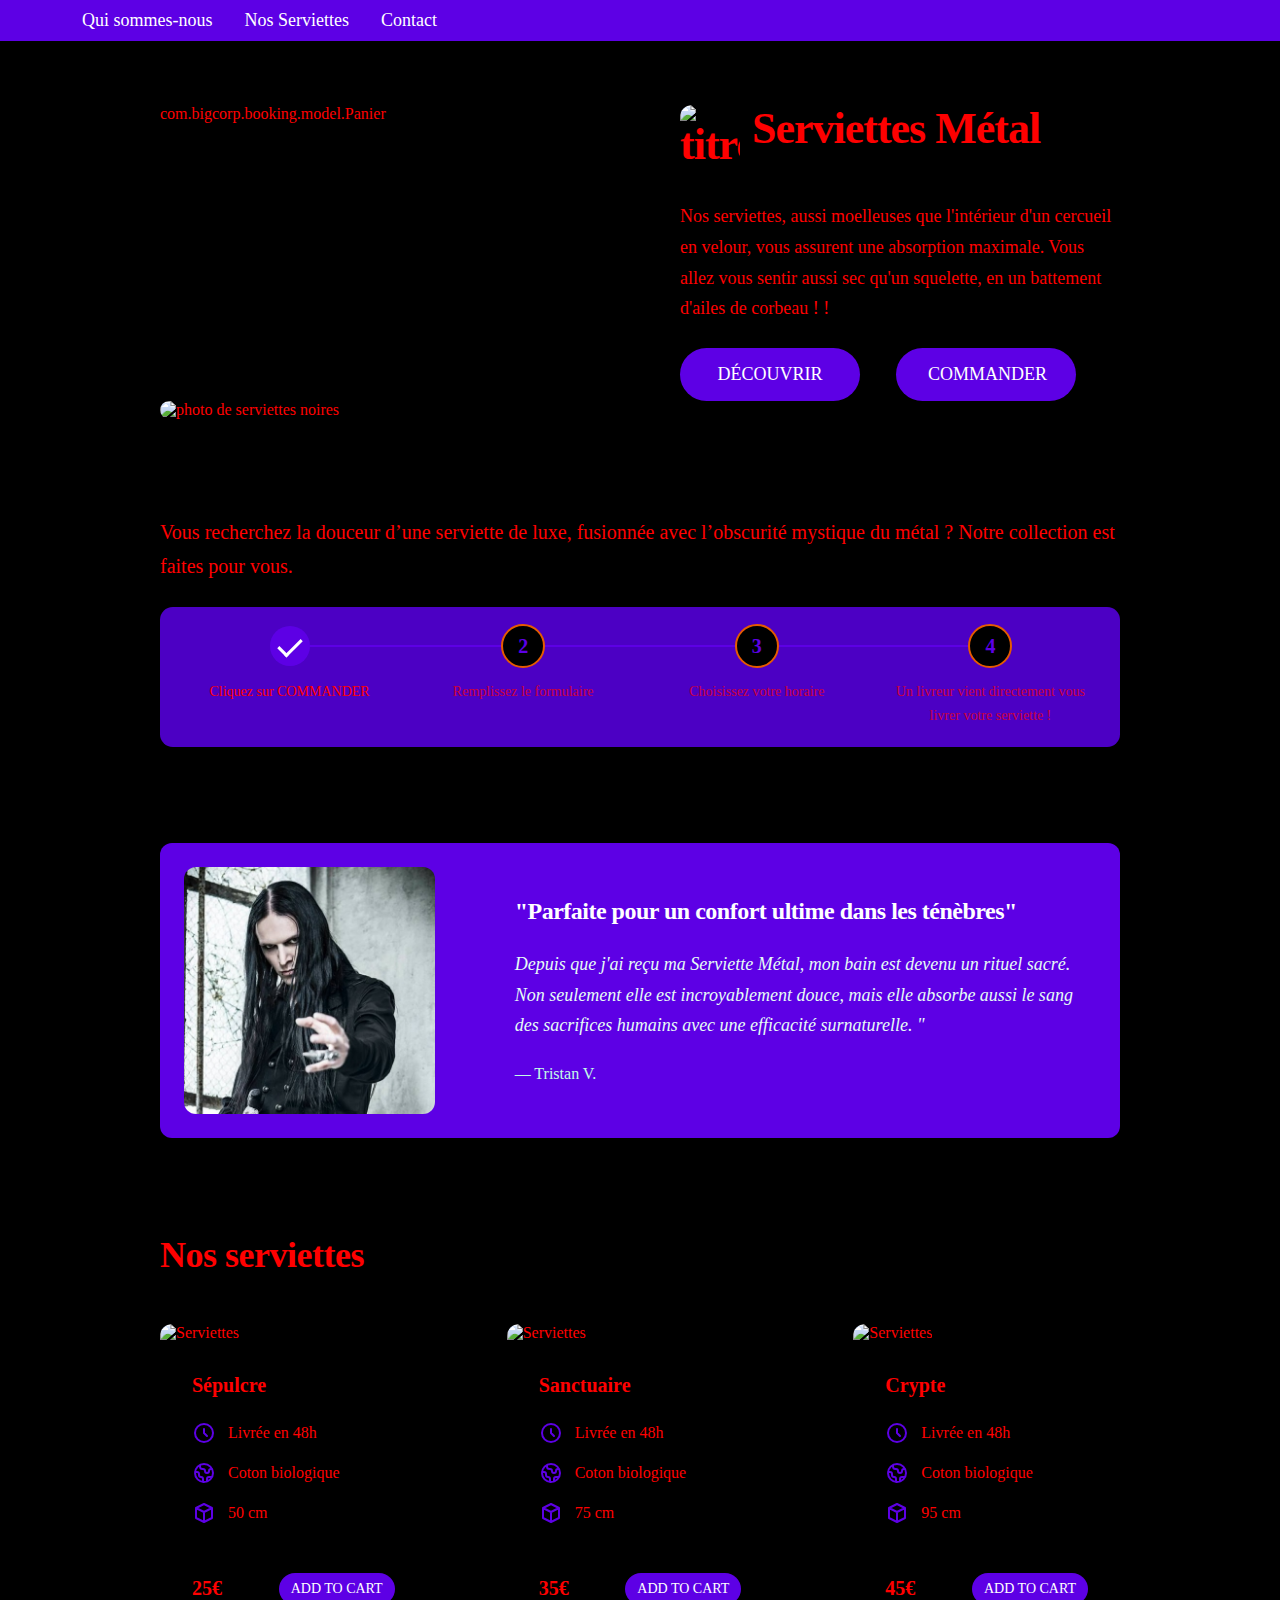
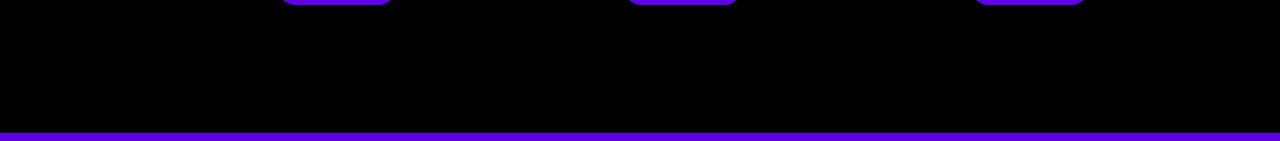
==== src/main/webapp/index.html @ 50b64f71 "index" ====
<!DOCTYPE html>
<html lang="en">
  <head>
    <meta charset="UTF-8" />
    <meta http-equiv="X-UA-Compatible" content="IE=edge" />
    <meta name="viewport" content="width=device-width, initial-scale=1.0" />
    <link rel="preconnect" href="https://fonts.gstatic.com" />
    <link
      href="https://fonts.googleapis.com/css2?family=Inter:wght@400;500;700&display=swap"
      rel="stylesheet"
    />
    <link rel="stylesheet" href="style-guide.css" />

    <title class="title-head">Serviettes Métal</title>

  </head>
  <body>
    <ul class="menu">
      <li><a href="qui-sommes-nous.html">Qui sommes-nous</a></li>
      <li><a href="nos-serviettes.html">Nos Serviettes</a></li>
      <li><a href="contact.html">Contact</a></li>  </ul>
    <div class="container">

      <header>
        <a href="#" class="btn-cart">com.bigcorp.booking.model.Panier</a>
        <div class="header-text-box">

          <h1><img src="img-logo.png" alt="titre" class="img-logo">Serviettes Métal</h1>
          <p class="header-text">
            Nos serviettes, aussi moelleuses que l'intérieur d'un cercueil en velour,
            vous assurent une absorption maximale. Vous allez vous sentir aussi
            sec qu'un squelette, en un battement d'ailes de corbeau ! !
          </p>
          <a class="btn btn--big" href="#">Découvrir</a>
          <a class="btn btn--big" href="#">Commander</a>
        </div>
        <img src="img-top.jpg" alt="photo de serviettes noires" />
      </header>
      <section>
        <div class="presentation-text">
          <p>
          Vous recherchez la douceur d’une serviette de luxe, fusionnée avec l’obscurité
            mystique du métal ? Notre collection est faites pour vous.

          </p>
          <ul class="container-list">
            <li class="container-item">
                <a href="#" class="count">1</a>
                <a href="#" class="progress"> Cliquez sur COMMANDER </a>
            </li>
            <li class="container-item unActive">
                <a href="#" class="count">2</a>
                <a href="#" class="progress"> Remplissez le formulaire </a>
            </li>
            <li class="container-item unActive">
                <a href="#" class="count">3</a>
                <a href="#" class="progress"> Choisissez votre horaire </a>
            </li>
            <li class="container-item unActive">
                <a href="#" class="count">4</a>
                <a href="#" class="progress"> Un livreur vient directement vous livrer votre serviette ! </a>
            </li>
        </ul>

        </div>
      </section>

      <section class="testimonial-section">
        <div class="grid-3-cols">
          <img src="images/Temoignage_Tristan.jpg" alt="portait gothic" />
          <div class="testimonial-box">
            <h2>"Parfaite pour un confort ultime dans les ténèbres"</h2>
            <blockquote class="testimonial-text">
              Depuis que j'ai reçu ma Serviette Métal, mon bain est devenu
              un rituel sacré. Non seulement elle est incroyablement douce, mais elle
              absorbe aussi le sang des sacrifices humains avec une efficacité surnaturelle.
              "
            </blockquote>
            <p class="testimonial-author">&mdash; Tristan V.</p>
          </div>
        </div>
      </section>

      <section>
        <h2>Nos serviettes</h2>
        <div class="grid-3-cols">
          <figure class="card">
            <img src="img-card-1.jpg" alt="Serviettes" class="img-card"/>
            <div class="card-box">
              <h3>Sépulcre</h3>
              <ul class="card-details">

                <li>
                  <svg
                    xmlns="http://www.w3.org/2000/svg"
                    class="card-icon"
                    fill="none"
                    viewBox="0 0 24 24"
                    stroke="currentColor"
                  >
                    <path
                      stroke-linecap="round"
                      stroke-linejoin="round"
                      stroke-width="2"
                      d="M12 8v4l3 3m6-3a9 9 0 11-18 0 9 9 0 0118 0z"
                    />
                  </svg>
                  <span>Livrée en 48h</span>
                </li>
                <li>
                  <svg
                    xmlns="http://www.w3.org/2000/svg"
                    class="card-icon"
                    fill="none"
                    viewBox="0 0 24 24"
                    stroke="currentColor"
                  >
                    <path
                      stroke-linecap="round"
                      stroke-linejoin="round"
                      stroke-width="2"
                      d="M3.055 11H5a2 2 0 012 2v1a2 2 0 002 2 2 2 0 012 2v2.945M8 3.935V5.5A2.5 2.5 0 0010.5 8h.5a2 2 0 012 2 2 2 0 104 0 2 2 0 012-2h1.064M15 20.488V18a2 2 0 012-2h3.064M21 12a9 9 0 11-18 0 9 9 0 0118 0z"
                    />
                  </svg>
                  <span>Coton biologique</span>
                </li>
                <li>
                  <svg
                    xmlns="http://www.w3.org/2000/svg"
                    class="card-icon"
                    fill="none"
                    viewBox="0 0 24 24"
                    stroke="currentColor"
                  >
                    <path
                      stroke-linecap="round"
                      stroke-linejoin="round"
                      stroke-width="2"
                      d="M20 7l-8-4-8 4m16 0l-8 4m8-4v10l-8 4m0-10L4 7m8 4v10M4 7v10l8 4"
                    />
                  </svg>
                  <span>50 cm</span>
                </li>
              </ul>
              <div class="card-price">
                <strong>25€</strong>
                <a href="#" class="btn btn--small">Add to cart</a>
              </div>
            </div>
          </figure>

          <figure class="card">
            <img src="img-card-2.jpg" alt="Serviettes" class="img-card" />
            <div class="card-box">
              <h3>Sanctuaire</h3>
              <ul class="card-details">

                <li>
                  <svg
                    xmlns="http://www.w3.org/2000/svg"
                    class="card-icon"
                    fill="none"
                    viewBox="0 0 24 24"
                    stroke="currentColor"
                  >
                    <path
                      stroke-linecap="round"
                      stroke-linejoin="round"
                      stroke-width="2"
                      d="M12 8v4l3 3m6-3a9 9 0 11-18 0 9 9 0 0118 0z"
                    />
                  </svg>
                  <span>Livrée en 48h</span>
                </li>
                <li>
                  <svg
                    xmlns="http://www.w3.org/2000/svg"
                    class="card-icon"
                    fill="none"
                    viewBox="0 0 24 24"
                    stroke="currentColor"
                  >
                    <path
                      stroke-linecap="round"
                      stroke-linejoin="round"
                      stroke-width="2"
                      d="M3.055 11H5a2 2 0 012 2v1a2 2 0 002 2 2 2 0 012 2v2.945M8 3.935V5.5A2.5 2.5 0 0010.5 8h.5a2 2 0 012 2 2 2 0 104 0 2 2 0 012-2h1.064M15 20.488V18a2 2 0 012-2h3.064M21 12a9 9 0 11-18 0 9 9 0 0118 0z"
                    />
                  </svg>
                  <span>Coton biologique</span>
                </li>
                <li>
                  <svg
                    xmlns="http://www.w3.org/2000/svg"
                    class="card-icon"
                    fill="none"
                    viewBox="0 0 24 24"
                    stroke="currentColor"
                  >
                    <path
                      stroke-linecap="round"
                      stroke-linejoin="round"
                      stroke-width="2"
                      d="M20 7l-8-4-8 4m16 0l-8 4m8-4v10l-8 4m0-10L4 7m8 4v10M4 7v10l8 4"
                    />
                  </svg>
                  <span>75 cm</span>
                </li>
              </ul>
              <div class="card-price">
                <strong>35€</strong>
                <a href="#" class="btn btn--small">Add to cart</a>
              </div>
            </div>
          </figure>

          <figure class="card">
            <img src="img-card-3.jpg" alt="Serviettes" class="img-card" />
            <div class="card-box">
              <h3>Crypte</h3>
              <ul class="card-details">

                <li>
                  <svg
                    xmlns="http://www.w3.org/2000/svg"
                    class="card-icon"
                    fill="none"
                    viewBox="0 0 24 24"
                    stroke="currentColor"
                  >
                    <path
                      stroke-linecap="round"
                      stroke-linejoin="round"
                      stroke-width="2"
                      d="M12 8v4l3 3m6-3a9 9 0 11-18 0 9 9 0 0118 0z"
                    />
                  </svg>
                  <span>Livrée en 48h</span>
                </li>
                <li>
                  <svg
                    xmlns="http://www.w3.org/2000/svg"
                    class="card-icon"
                    fill="none"
                    viewBox="0 0 24 24"
                    stroke="currentColor"
                  >
                    <path
                      stroke-linecap="round"
                      stroke-linejoin="round"
                      stroke-width="2"
                      d="M3.055 11H5a2 2 0 012 2v1a2 2 0 002 2 2 2 0 012 2v2.945M8 3.935V5.5A2.5 2.5 0 0010.5 8h.5a2 2 0 012 2 2 2 0 104 0 2 2 0 012-2h1.064M15 20.488V18a2 2 0 012-2h3.064M21 12a9 9 0 11-18 0 9 9 0 0118 0z"
                    />
                  </svg>
                  <span>Coton biologique</span>
                </li>
                <li>
                  <svg
                    xmlns="http://www.w3.org/2000/svg"
                    class="card-icon"
                    fill="none"
                    viewBox="0 0 24 24"
                    stroke="currentColor"
                  >
                    <path
                      stroke-linecap="round"
                      stroke-linejoin="round"
                      stroke-width="2"
                      d="M20 7l-8-4-8 4m16 0l-8 4m8-4v10l-8 4m0-10L4 7m8 4v10M4 7v10l8 4"
                    />
                  </svg>
                  <span>95 cm</span>
                </li>
              </ul>
              <div class="card-price">
                <strong>45€</strong>
                <a href="#" class="btn btn--small">Add to cart</a>
              </div>
            </div>
          </figure>
        </div>
      </section>
    </div>
  </body>
  </html>
      <footer>
      </footer>
    </div>
  </body>
</html>
---- src/main/webapp/style-guide.css ----
/*
SPACING SYSTEM (px)
2 / 4 / 8 / 12 / 16 / 24 / 32 / 48 / 64 / 80 / 96 / 128

FONT SIZE SYSTEM (px)
10 / 12 / 14 / 16 / 18 / 20 / 24 / 30 / 36 / 44 / 52 / 62 / 74 / 86 / 98
*/

/*
Noir : #000000
Rouge : (255, 0, 0)
Violet : #5d00e5
*/

* {
  margin: 0;
  padding: 0;
  box-sizing: border-box;
}

/* ------------------------ */
/* GENERAL STYLES */
/* ------------------------ */
body {
  color: rgb(255, 0, 0); /* Texte en rouge */
    background-color: #000000; /* Fond noir */
    border-bottom: 8px solid #5d00e5; /* Bordure inférieure en violet foncé */
}

.container {
  width: 960px;
  margin: 0 auto;
}

header,
section {
  margin-bottom: 96px;
}

.menu {
  list-style: none;
  font-size: 18px;
  padding: 0;
  margin: 0;
  display: flex;
  background-color: #5d00e5;
}

.menu li {
  margin: 0;
  padding: 10px;
  margin-left: 12px;
}

.menu li:first-child {
  margin-left: 72px;
}

.menu li a {
  color: #fff;
  text-decoration: none;
}

.menu li a:hover {
  color: #fff;
  text-decoration: underline;
}

h1 {
  display: flex;
}

.img-logo {
  width: 60px;
  height: 100%;
  margin-right: 12px;
}

h2 {
  margin-bottom: 48px;
  font-size: 36px;
  letter-spacing: -0.5px;
}

.grid-3-cols {
  display: grid;
  grid-template-columns: repeat(3, 1fr);
  column-gap: 80px;
}

.btn:link,
.btn:visited {
  background-color: #5d00e5;
  color: #fff;
  text-decoration: none;
  text-transform: uppercase;
  font-weight: 500;
  display: inline-block;
  border-radius: 100px;
}

.btn:hover,
.btn:active {
  background-color: #4c00c4;
}

.btn--big {
  font-size: 18px;
  text-align: center;
  padding: 16px 32px;
  margin-right: 32px;
  width: 180px;
}

.btn--small {
  font-size: 14px;
  padding: 8px 12px;
}

img {
  border-radius: 12px;
}

/* ------------------------ */
/* COMPONENT STYLES */
/* ------------------------ */

header {
  display: grid;
  grid-template-columns: repeat(2, 1fr);
  column-gap: 80px;
  margin-top: 64px;
}

.header-text-box {
  align-self: center;
}

h1 {
  margin-bottom: 32px;
  font-size: 44px;
  line-height: 1.1;
  letter-spacing: -1px;

  /* text-shadow: 0 5px 5px rgba(0, 0, 0, 0.2); */
}

.header-text {
  margin-bottom: 24px;
  font-size: 18px;
  line-height: 1.7;
}

img {
  width: 100%;
}

.presentation-text {
  margin-bottom: 24px;
  font-size: 20px;
  line-height: 1.7;
}

/* STEPS */
.container-list {
  z-index: 10;
  display: flex;
  list-style: none;
  background: #4c00c4;
  position: relative;
  border-radius: 0.8rem;
  padding: 1.2rem 0.8rem;
  margin-top: 24px;
}

.container-item {
  display: flex;
  padding: 0 20px;
  position: relative;
  text-align: center;
  width: 100%;
  flex-direction: column;
}

.container-item + .container-item:after {
  content: "";
  position: absolute;
  left: 0;
  top: 1.2rem;
  width: 100%;
  height: 2px;
  z-index: -10;
  background: #5d00e5;
  transform: translateX(-50%);
}

.count {
  z-index: 10;
  width: 2.5rem;
  height: 2.5rem;
  cursor: pointer;
  border-radius: 50%;
  display: flex;
  align-items: center;
  justify-content: center;
  margin: 0 auto;
  font-weight: bold;
  color: transparent;
  position: relative;
}

.count:after {
  content: "";
  width: 2.5rem;
  height: 2.5rem;
   background: #5d00e5;
  position: absolute;
  left: 50%;
  top: 50%;
  z-index: -10;
  border-radius: 50%;
  transform: translate(-50%, -50%);
}

.count:before {
  content: "";
  width: 20px;
  height: 10px;
  border-left: 3px solid #fff;
  border-bottom: 3px solid #fff;
  position: absolute;
  left: 50%;
  top: 50%;
  transform-origin: center center;
  transform: translate(-50%, -60%) rotate(-45deg);
}

.progress {
  font-size: 14px;
  margin-top: 0.9rem;
}

.unActive .count:before,
.container-item.unActive .count:before {
  display: none;
}

.container-item.unActive .count:after {
  height: 40px;
  width: 40px;
}

.container-item.unActive .progress {
  opacity: 0.7;
}

.unActive .count:after {
  background: #000000;
  border: 2px solid #e65b00;
}

.unActive .count {
  color: #5d00e5;
}

a {
  text-decoration: none;
  color: rgb(255, 0, 0);
}

/* TESTIMONIAL */
.testimonial-section {
  background-color: #5d00e5;
  color: #fff;
  padding: 24px;
  border-radius: 12px;
}

.testimonial-box {
  grid-column: 2 / -1;
  align-self: center;
}

.testimonial-box h2 {
  margin-bottom: 24px;
  /* 20 / 24 / 30 */
  font-size: 24px;
}

.testimonial-text {
  font-style: italic;
  margin-bottom: 24px;
  font-size: 18px;
  line-height: 1.7;
  color: #e6fcf5;
}

.testimonial-author {
  color: #c3fae8;
}

/* CARDS */
.card {
  box-shadow: 0 20px 30px 0 rgba(0, 0, 0, 0.07);
  border-radius: 12px;
  justify-content: center;
}
.img-card {
  border-bottom-left-radius: 0;
  border-bottom-right-radius: 0;
}
.card-box {
  padding: 32px;
}

h3 {
  margin-bottom: 24px;
  font-size: 20px;
}

.card-details {
  list-style: none;
  margin-bottom: 48px;
}

.card-details li {
  display: flex;
  align-items: center;
  gap: 12px;
  margin-bottom: 16px;
}

.card-details li:last-child {
  margin-bottom: 0;
}

.card-icon {
  stroke: #5d00e5;
  width: 24px;
  height: 24px;
}

.card-price {
  display: flex;
  justify-content: space-between;
  align-items: center;
  font-size: 20px;
}

}
.item {
  box-shadow: 0 0 32px rgba(0, 0, 0, 0.1);
  padding: 24px;
  display: grid;
  grid-template-columns: auto 1fr auto;
  column-gap: 24px;
  row-gap: 32px;
  align-items: center;
}
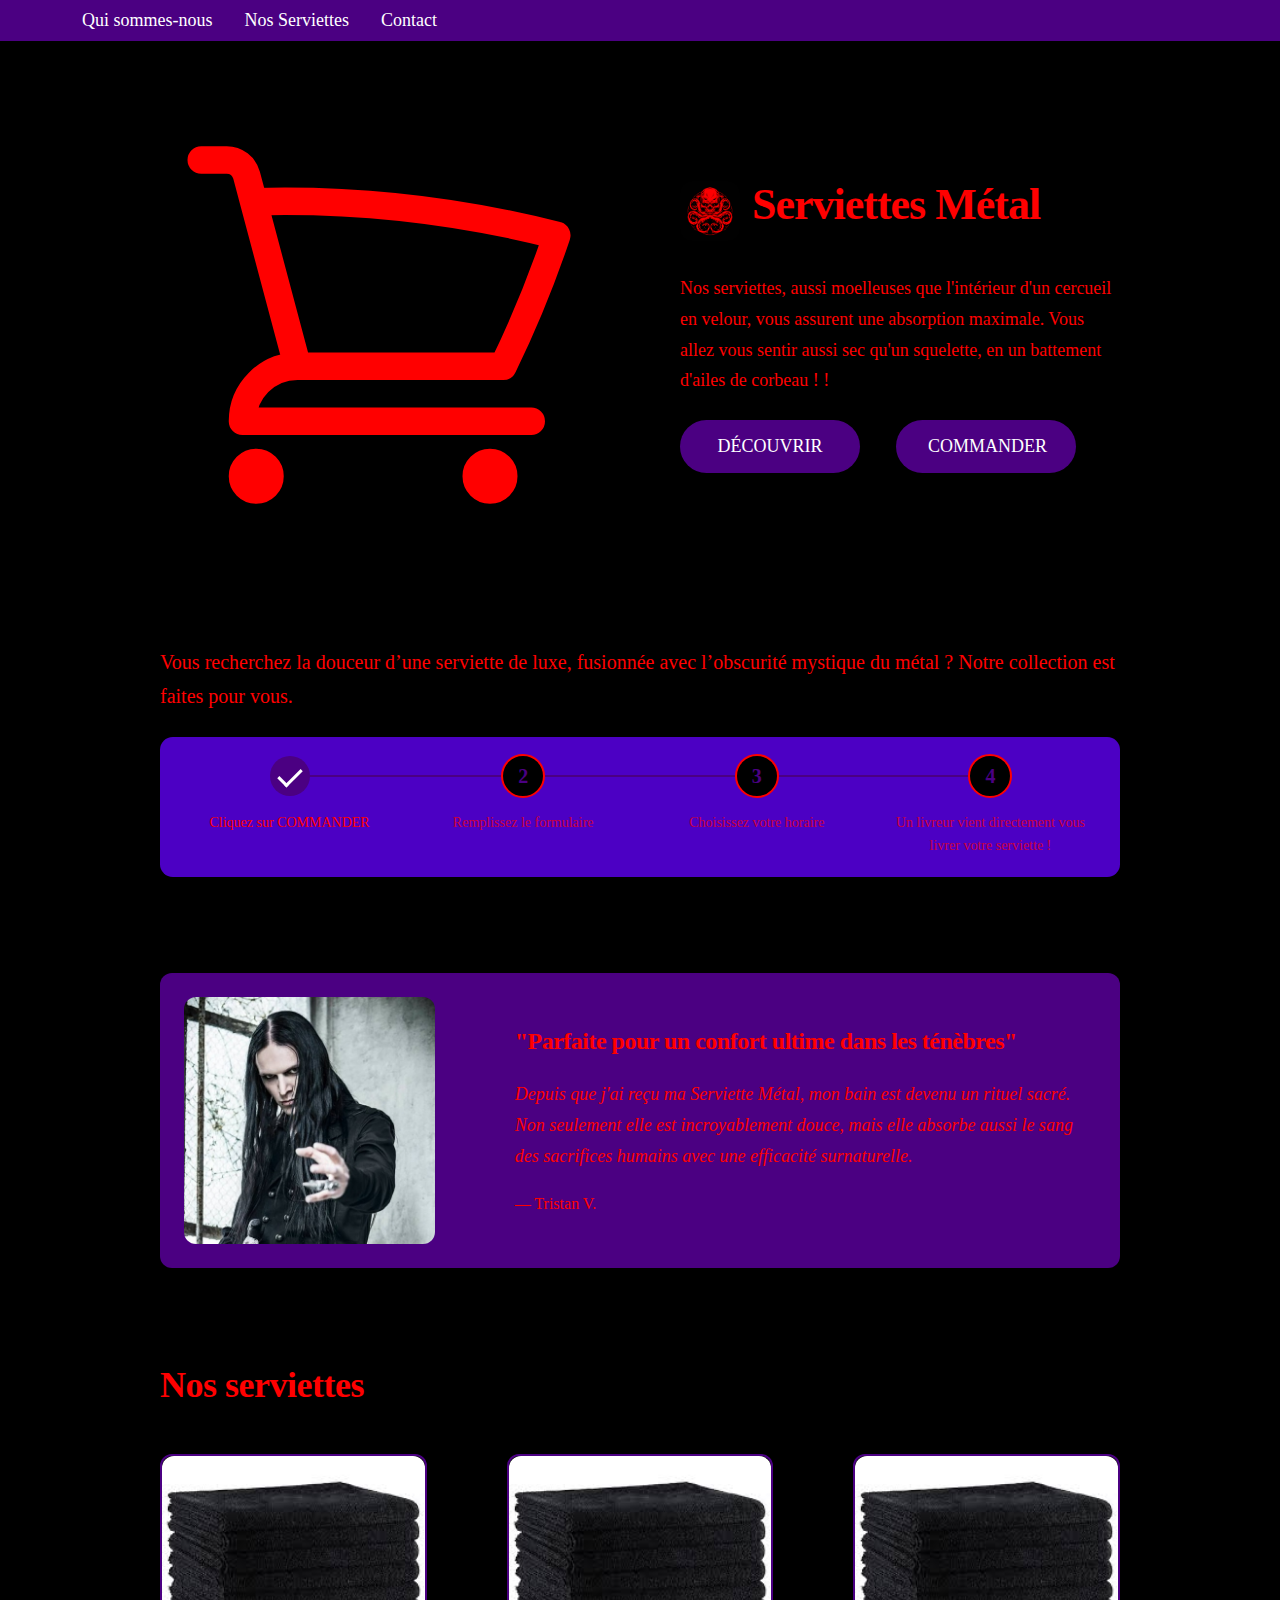
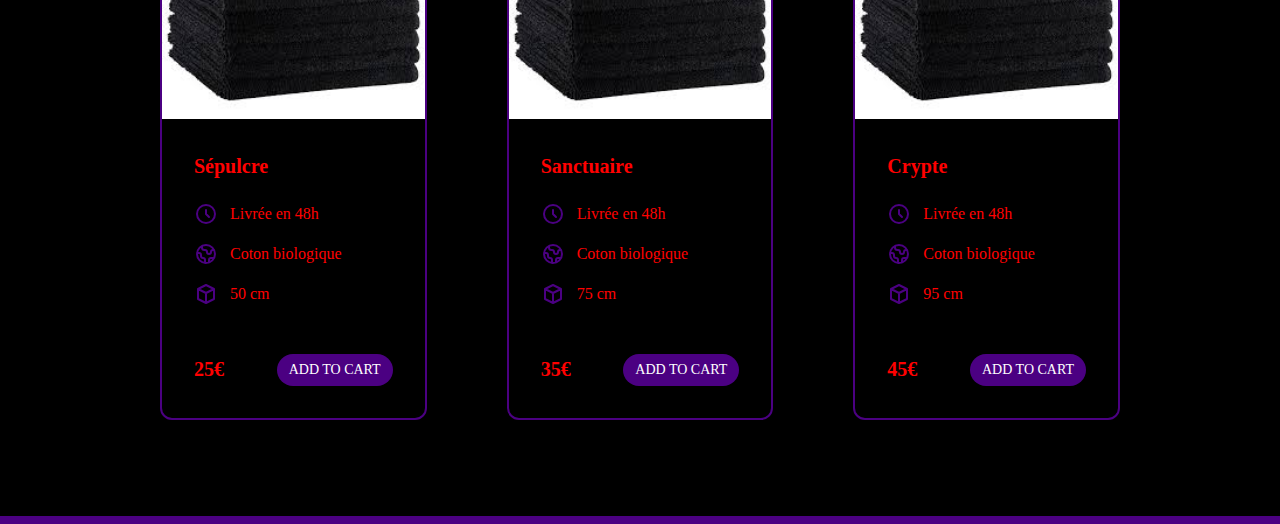
==== commit fda0d54b: "new" ====
--- a/src/main/webapp/index.html
+++ b/src/main/webapp/index.html
@@ -21,11 +21,14 @@
       <li><a href="contact.html">Contact</a></li>  </ul>
     <div class="container">
 
-      <header>
-        <a href="#" class="btn-cart">com.bigcorp.booking.model.Panier</a>
+      <header><a href="#" class="btn-cart">
+        <svg xmlns="http://www.w3.org/2000/svg" fill="none" viewBox="0 0 24 24" stroke-width="1.5" stroke="currentColor" class="icon-cart">
+          <path stroke-linecap="round" stroke-linejoin="round" d="M2.25 3h1.386c.51 0 .955.343 1.087.835l.383 1.437M7.5 14.25a3 3 0 0 0-3 3h15.75m-12.75-3h11.218c1.121-2.3 2.1-4.684 2.924-7.138a60.114 60.114 0 0 0-16.536-1.84M7.5 14.25 5.106 5.272M6 20.25a.75.75 0 1 1-1.5 0 .75.75 0 0 1 1.5 0Zm12.75 0a.75.75 0 1 1-1.5 0 .75.75 0 0 1 1.5 0Z" />
+        </svg>
+      </a>
         <div class="header-text-box">
 
-          <h1><img src="img-logo.png" alt="titre" class="img-logo">Serviettes Métal</h1>
+          <h1><img src="images/red_skull_monster_octopus_illustration.jpg" alt="titre" class="img-logo">Serviettes Métal</h1>
           <p class="header-text">
             Nos serviettes, aussi moelleuses que l'intérieur d'un cercueil en velour,
             vous assurent une absorption maximale. Vous allez vous sentir aussi
@@ -34,7 +37,6 @@
           <a class="btn btn--big" href="#">Découvrir</a>
           <a class="btn btn--big" href="#">Commander</a>
         </div>
-        <img src="img-top.jpg" alt="photo de serviettes noires" />
       </header>
       <section>
         <div class="presentation-text">
@@ -74,7 +76,7 @@
               Depuis que j'ai reçu ma Serviette Métal, mon bain est devenu
               un rituel sacré. Non seulement elle est incroyablement douce, mais elle
               absorbe aussi le sang des sacrifices humains avec une efficacité surnaturelle.
-              "
+
             </blockquote>
             <p class="testimonial-author">&mdash; Tristan V.</p>
           </div>
@@ -85,7 +87,7 @@
         <h2>Nos serviettes</h2>
         <div class="grid-3-cols">
           <figure class="card">
-            <img src="img-card-1.jpg" alt="Serviettes" class="img-card"/>
+            <img src="images/Serviettes_noires.jpg" alt="Serviettes" class="img-card"/>
             <div class="card-box">
               <h3>Sépulcre</h3>
               <ul class="card-details">
@@ -150,7 +152,7 @@
           </figure>
 
           <figure class="card">
-            <img src="img-card-2.jpg" alt="Serviettes" class="img-card" />
+            <img src="images/Serviettes_noires.jpg" alt="Serviettes" class="img-card" />
             <div class="card-box">
               <h3>Sanctuaire</h3>
               <ul class="card-details">
@@ -215,7 +217,7 @@
           </figure>
 
           <figure class="card">
-            <img src="img-card-3.jpg" alt="Serviettes" class="img-card" />
+            <img src="images/Serviettes_noires.jpg" alt="Serviettes" class="img-card" />
             <div class="card-box">
               <h3>Crypte</h3>
               <ul class="card-details">
--- a/src/main/webapp/style-guide.css
+++ b/src/main/webapp/style-guide.css
@@ -6,10 +6,11 @@
 10 / 12 / 14 / 16 / 18 / 20 / 24 / 30 / 36 / 44 / 52 / 62 / 74 / 86 / 98
 */
 
+
 /*
 Noir : #000000
 Rouge : (255, 0, 0)
-Violet : #5d00e5
+Violet :  #4B0082;
 */
 
 * {
@@ -24,7 +25,7 @@
 body {
   color: rgb(255, 0, 0); /* Texte en rouge */
     background-color: #000000; /* Fond noir */
-    border-bottom: 8px solid #5d00e5; /* Bordure inférieure en violet foncé */
+    border-bottom: 8px solid #4B0082; /* Bordure inférieure en violet foncé */
 }
 
 .container {
@@ -43,7 +44,14 @@
   padding: 0;
   margin: 0;
   display: flex;
-  background-color: #5d00e5;
+  background-color: #4B0082;
+}
+
+.img-head {
+width: 160px;
+  height: 100%;
+  margin-right: 12px;
+transform: translateY(-120px);
 }
 
 .menu li {
@@ -90,7 +98,7 @@
 
 .btn:link,
 .btn:visited {
-  background-color: #5d00e5;
+  background-color: #4B0082;
   color: #fff;
   text-decoration: none;
   text-transform: uppercase;
@@ -190,7 +198,7 @@
   width: 100%;
   height: 2px;
   z-index: -10;
-  background: #5d00e5;
+  background: #4B0082;
   transform: translateX(-50%);
 }
 
@@ -213,7 +221,7 @@
   content: "";
   width: 2.5rem;
   height: 2.5rem;
-   background: #5d00e5;
+   background: #4B0082;
   position: absolute;
   left: 50%;
   top: 50%;
@@ -256,11 +264,11 @@
 
 .unActive .count:after {
   background: #000000;
-  border: 2px solid #e65b00;
+  border: 2px solid rgb(255, 0, 0);
 }
 
 .unActive .count {
-  color: #5d00e5;
+  color: #4B0082;
 }
 
 a {
@@ -270,8 +278,8 @@
 
 /* TESTIMONIAL */
 .testimonial-section {
-  background-color: #5d00e5;
-  color: #fff;
+  background-color: #4B0082;
+  color: rgb(255, 0, 0);
   padding: 24px;
   border-radius: 12px;
 }
@@ -292,11 +300,11 @@
   margin-bottom: 24px;
   font-size: 18px;
   line-height: 1.7;
-  color: #e6fcf5;
+  color: rgb(255, 0, 0);
 }
 
 .testimonial-author {
-  color: #c3fae8;
+  color: rgb(255, 0, 0);
 }
 
 /* CARDS */
@@ -304,6 +312,7 @@
   box-shadow: 0 20px 30px 0 rgba(0, 0, 0, 0.07);
   border-radius: 12px;
   justify-content: center;
+  border: 2px solid #4B0082;
 }
 .img-card {
   border-bottom-left-radius: 0;
@@ -335,7 +344,7 @@
 }
 
 .card-icon {
-  stroke: #5d00e5;
+  stroke: #4B0082;
   width: 24px;
   height: 24px;
 }
